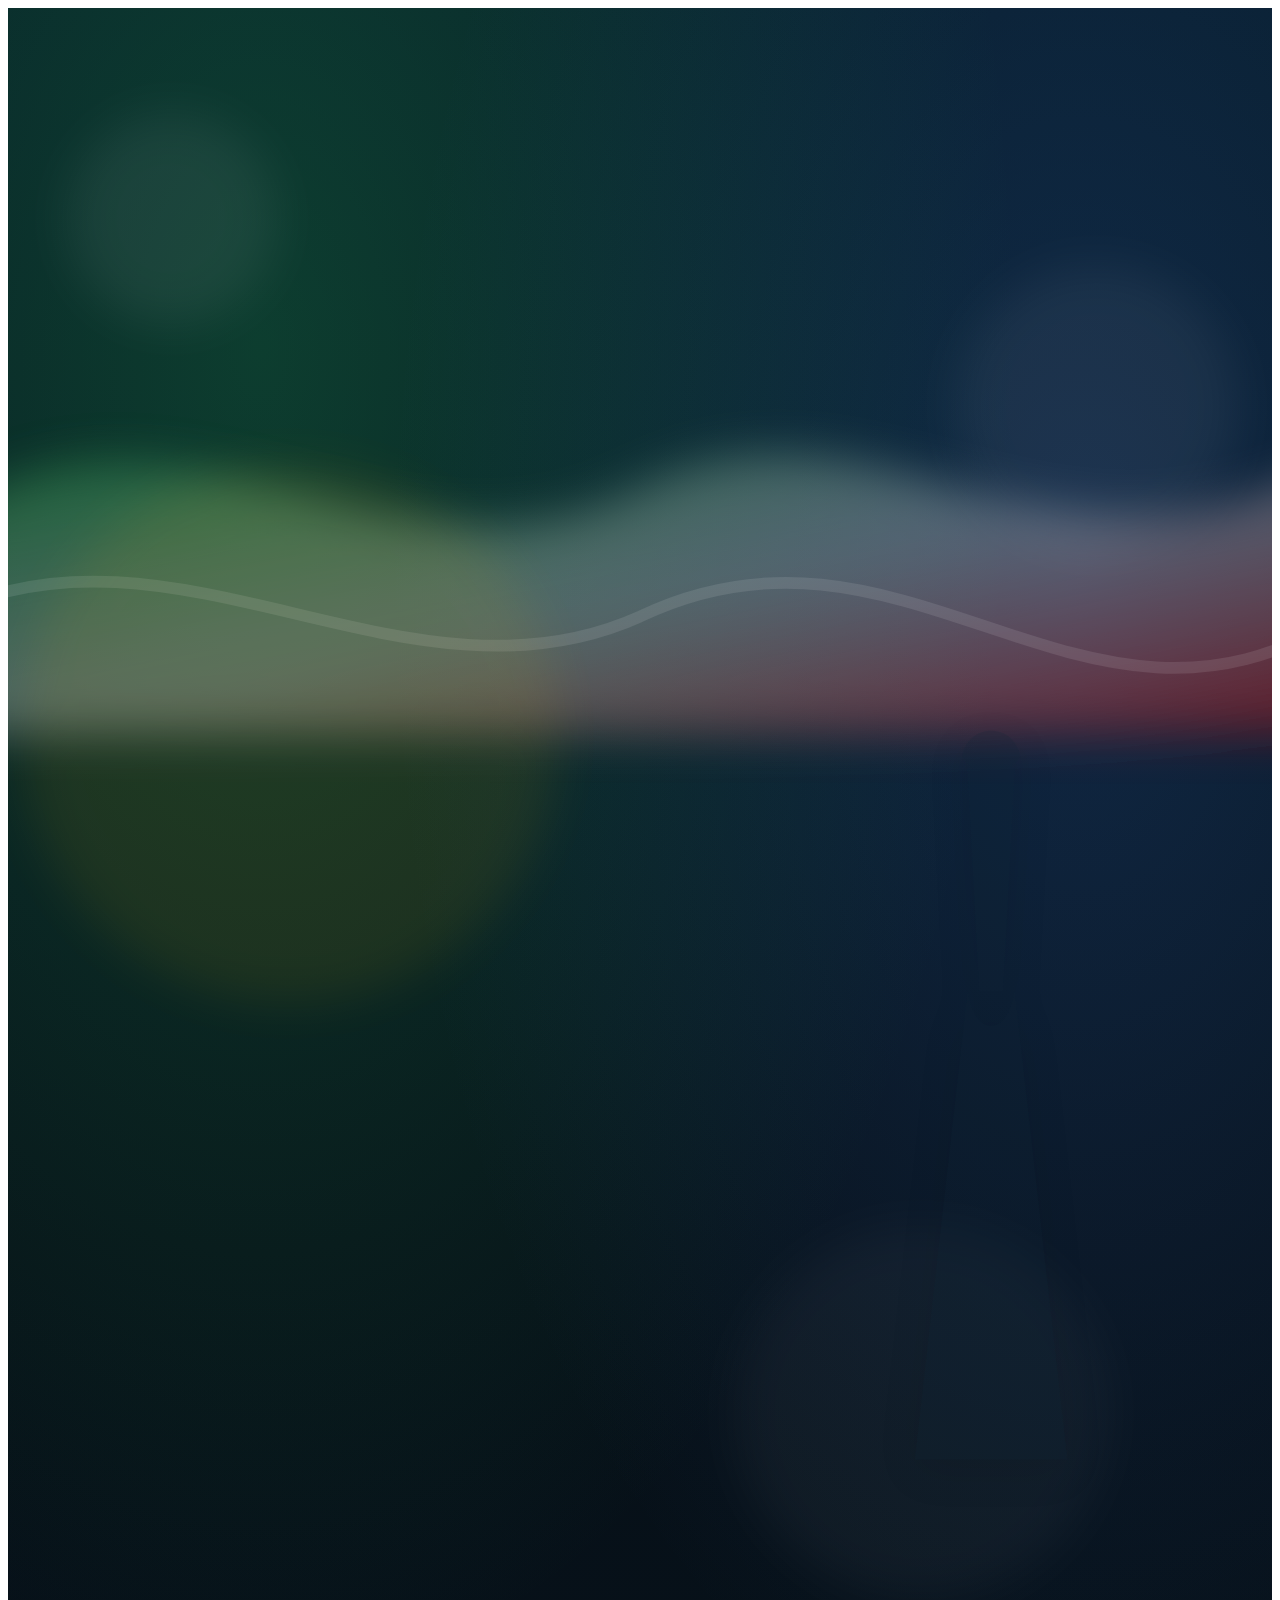
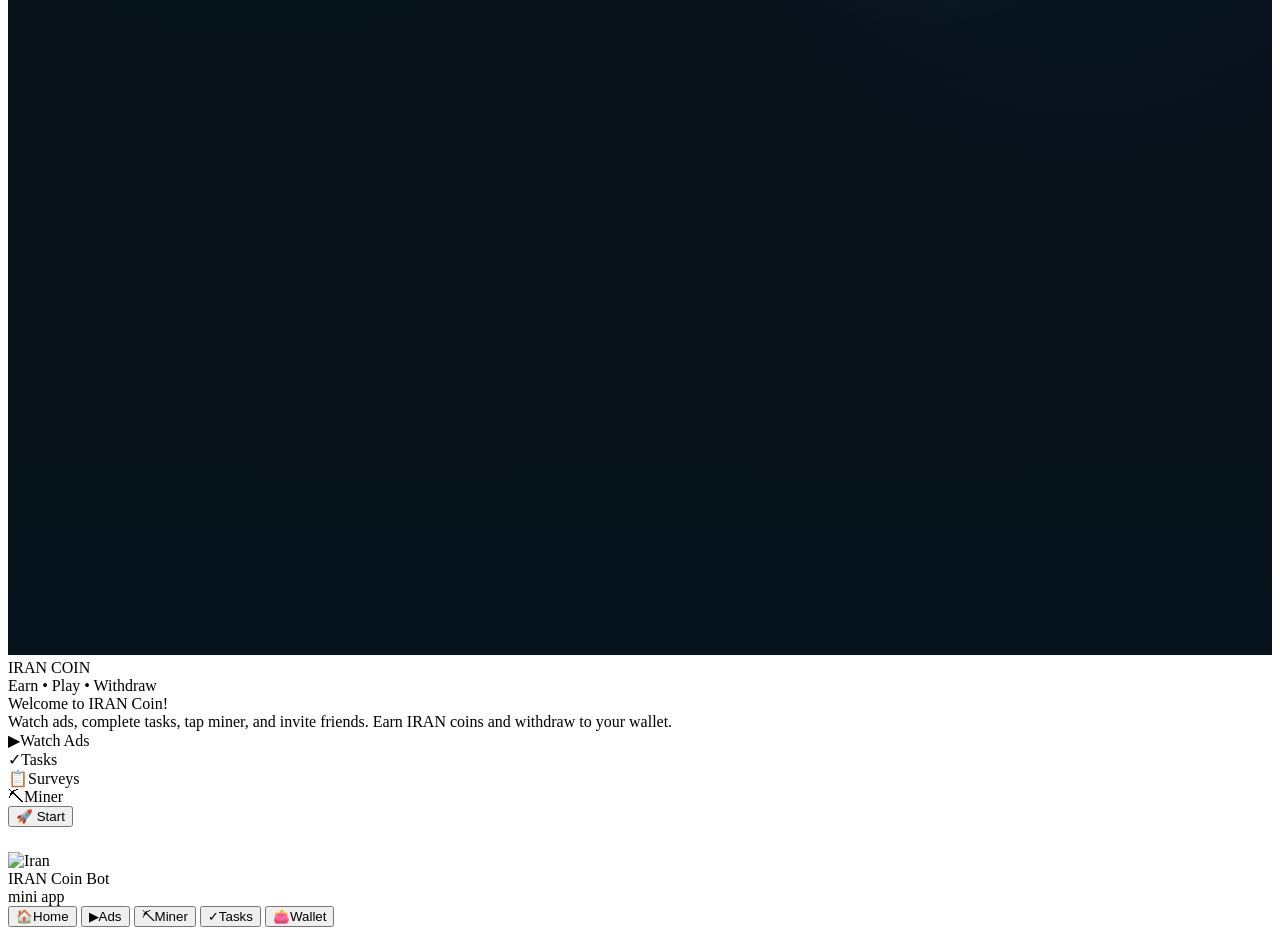
==== miniapp/index.html @ f80852e1 "Add files via upload" ====
<!DOCTYPE html>
<html lang="en">
<head>
  <meta charset="UTF-8" />
  <meta name="viewport" content="width=device-width,initial-scale=1,maximum-scale=1,user-scalable=no" />
  <title>IRAN Coin Bot</title>
  <script src="https://telegram.org/js/telegram-web-app.js"></script>
  <script src="https://sad.adsgram.ai/js/sad.min.js"></script>
  <link rel="stylesheet" href="style.css?v=300" />
</head>
<body>
  <!-- صفحه اسپلش اولیه (مطابق عکس اول) -->
  <section id="splash" class="splash">
    <div>
      <div class="hero-coin">
        <img src="assets/iran-coin.svg" class="coin-img" alt="IRAN Coin" />
      </div>
      <div class="hero-title">IRAN COIN</div>
      <div class="hero-sub">Earn • Play • Withdraw</div>
    </div>

    <div class="hero-card">
      <div class="hero-welcome">Welcome to IRAN Coin!</div>
      <div class="hero-text">
        Watch ads, complete tasks, tap miner, and invite friends. Earn IRAN coins and withdraw to your wallet.
      </div>

      <div class="hero-actions">
        <div class="mini-action" onclick="openApp('ads')">▶<span>Watch Ads</span></div>
        <div class="mini-action" onclick="openApp('tasks')">✓<span>Tasks</span></div>
        <div class="mini-action" onclick="openCPXOfferwall()">📋<span>Surveys</span></div>
        <div class="mini-action" onclick="openApp('miner')">⛏<span>Miner</span></div>
      </div>
    </div>

    <button class="start-btn" onclick="openApp('home')">🚀 Start</button>
  </section>

  <!-- اپلیکیشن اصلی -->
  <section id="app" class="app hidden">
    <header class="topbar">
      <div class="top-left">
        <button id="backBtn" class="back hidden" onclick="goBack()" style="background:none; border:none; color:white; font-size:20px; cursor:pointer;">←</button>
        <div class="brand">
          <div class="brand-flag">
            <img src="https://flagcdn.com/w80/ir.png" alt="Iran" />
          </div>
          <div>
            <div class="brand-title">IRAN Coin Bot</div>
            <div class="brand-sub">mini app</div>
          </div>
        </div>
      </div>
    </header>

    <main id="page" class="page"></main>

    <!-- منوی پایین (کاملاً مشابه عکس) -->
    <nav class="nav">
      <button class="nav-btn active" data-page="home" onclick="navTo('home')"><span class="i">🏠</span><span>Home</span></button>
      <button class="nav-btn" data-page="ads" onclick="navTo('ads')"><span class="i">▶</span><span>Ads</span></button>
      <button class="nav-btn" data-page="miner" onclick="navTo('miner')"><span class="i">⛏</span><span>Miner</span></button>
      <button class="nav-btn" data-page="tasks" onclick="navTo('tasks')"><span class="i">✓</span><span>Tasks</span></button>
      <button class="nav-btn" data-page="wallet" onclick="navTo('wallet')"><span class="i">👛</span><span>Wallet</span></button>
    </nav>
  </section>

  <script src="app.js?v=300"></script>
</body>
</html>
---- miniapp/style.css ----
'use strict';

const CONFIG = {
  API_URL: 'https://iran-coin-bot-production.up.railway.app/api/v1',
  BOT_USERNAME: 'IranCoinEarnBot',
  IRAN_TO_TON_RATE: 0.000002
};

const TG = window.Telegram?.WebApp;
const state = { user: null, page: 'home', prev: null, energy: 1000, maxEnergy: 1000 };

function money(n){
  const x = Number(n || 0);
  return x.toLocaleString('en-US', { minimumFractionDigits: 2, maximumFractionDigits: 2 });
}

function toast(msg, type='ok'){
  document.querySelectorAll('.toast').forEach(t=>t.remove());
  const t = document.createElement('div');
  t.className = `toast ${type}`;
  t.style.cssText = `position:fixed; top:20px; left:50%; transform:translateX(-50%); background:${type==='ok'?'#10b981':'#ef4444'}; color:white; padding:10px 20px; border-radius:20px; font-weight:bold; z-index:999; font-size:13px;`;
  t.textContent = msg;
  document.body.appendChild(t);
  setTimeout(()=>t.remove(), 2200);
}

function qs(name){ return new URL(location.href).searchParams.get(name); }

async function apiPost(path, body){
  const r = await fetch(CONFIG.API_URL + path, {
    method: 'POST',
    headers: {'Content-Type': 'application/json'},
    body: JSON.stringify(body || {})
  });
  return r.json();
}
async function apiGet(path){
  const r = await fetch(CONFIG.API_URL + path);
  return r.json();
}

async function init(){
  if (TG){
    TG.ready();
    TG.expand();
  }

  const tgUser = TG?.initDataUnsafe?.user;
  const ref = qs('ref') || null;

  if (!tgUser){
    state.user = { telegram_id: 111111, first_name: 'User', username: 'demo', balance: 1250 };
    return;
  }

  const payload = {
    initData: TG?.initData || '',
    user: { id: tgUser.id, username: tgUser.username || '', first_name: tgUser.first_name || 'User' },
    ref
  };

  try {
    const res = await apiPost('/user/init', payload);
    state.user = res?.user || { telegram_id: tgUser.id, balance: 0 };
  } catch (e) {
    state.user = { telegram_id: tgUser.id, balance: 0 };
  }
}

function openApp(page){
  document.getElementById('splash')?.classList.add('hidden');
  document.getElementById('app')?.classList.remove('hidden');
  navTo(page || 'home');
}

function setBackVisible(v){
  const b = document.getElementById('backBtn');
  if (b) b.classList.toggle('hidden', !v);
}

function navTo(page){
  state.prev = state.page;
  state.page = page;

  document.querySelectorAll('.nav-btn').forEach(btn=>{
    btn.classList.toggle('active', btn.dataset.page === page);
  });

  setBackVisible(page !== 'home');

  const root = document.getElementById('page');
  if (!root) return;
  root.innerHTML = '';

  if (page === 'home') renderHome(root);
  else if (page === 'ads') renderAds(root);
  else if (page === 'miner') renderMiner(root);
  else if (page === 'tasks') renderTasks(root);
  else if (page === 'wallet') renderWallet(root);
  else if (page === 'withdraw') renderWithdraw(root);
  else renderHome(root);
}

function goBack(){ navTo(state.prev || 'home'); }

/* Home Page (دقیقاً مطابق عکس دوم) */
function renderHome(root){
  const u = state.user || {};
  const ton = (Number(u.balance||0) * CONFIG.IRAN_TO_TON_RATE).toFixed(4);

  root.innerHTML = `
    <div class="card">
      <div class="row">
        <div style="display:flex; align-items:center; gap:10px;">
          <img src="https://flagcdn.com/w80/ir.png" style="width:32px; height:32px; border-radius:50%;" />
          <div>
            <div class="title">IRAN Coin</div>
            <div class="sub">Together for a better future 🇮🇷</div>
          </div>
        </div>
      </div>

      <div class="balance">
        <div class="coin-sm"><img src="assets/iran-coin.svg" alt="coin" /></div>
        <div class="btxt">
          <div class="blabel">Your Balance</div>
          <div class="bamount">${money(u.balance)} <span>IRAN</span></div>
          <div class="bton">≈ ${ton} TON</div>
        </div>
      </div>

      <div class="grid">
        <div class="tile" onclick="navTo('ads')">
          <div class="tico">▶</div><div class="tname">Watch Ads</div><div class="tsub">+5-20 IRAN</div>
        </div>
        <div class="tile" onclick="navTo('tasks')">
          <div class="tico">✓</div><div class="tname">Tasks</div><div class="tsub">+10-100 IRAN</div>
        </div>
        <div class="tile" onclick="shareReferral()">
          <div class="tico">👥</div><div class="tname">Invite Friends</div><div class="tsub">+50 IRAN</div>
        </div>
        <div class="tile" onclick="claimStreak()">
          <div class="tico">🎁</div><div class="tname">Daily Bonus</div><div class="tsub">+10 IRAN</div>
        </div>
      </div>
    </div>

    <!-- بخش چرخونه شانس -->
    <div class="card" style="text-align:center;">
      <div class="title">🎡 گردونه شانس روزانه</div>
      <div class="sub" style="margin-bottom:10px;">هر ۲۴ ساعت یک‌بار شانس خودت رو امتحان کن!</div>

      <div style="position: relative; width: 200px; height: 220px; margin: 10px auto;">
        <div style="position: absolute; top: -10px; left: 50%; transform: translateX(-50%); width: 0; height: 0; border-left: 10px solid transparent; border-right: 10px solid transparent; border-top: 20px solid #ef4444; z-index: 10;"></div>
        <canvas id="wheelCanvas" width="200" height="200" style="border-radius: 50%; transition: transform 4s cubic-bezier(0.15, 0.85, 0.35, 1.2);"></canvas>
      </div>

      <button id="spinBtn" class="btn" onclick="spinWheel()" style="width:85%;">بچرخون! 🎰</button>
      <div id="spinTimer" style="display:none; color:#f59e0b; margin-top:10px; font-weight:800; font-size:13px;"></div>
    </div>
  `;

  setTimeout(() => {
    drawWheel();
    loadUserData();
  }, 50);
}

/* ماینر تب‌تب (Tap-Tap Miner) */
function renderMiner(root){
  const u = state.user || {};

  root.innerHTML = `
    <div class="card" style="text-align:center;">
      <div class="title">⛏ Tap-Tap Miner</div>
      <div class="sub">رو سکه کلیک کن و سکه بگیر!</div>

      <div class="balance" style="justify-content:center; margin:15px 0;">
        <div class="bamount" id="minerBal">${money(u.balance)} <span>IRAN</span></div>
      </div>

      <div class="tap-area">
        <img id="tapCoin" src="assets/iran-coin.svg" class="tap-coin" onclick="handleTap(event)" />
      </div>

      <div style="margin-top:15px;">
        <div class="row">
          <span style="font-size:12px; color:#94a3b8;">⚡ انرژی</span>
          <span style="font-size:12px; font-weight:bold;" id="energyText">${state.energy} / ${state.maxEnergy}</span>
        </div>
        <div class="energy-bar">
          <div class="energy-fill" id="energyFill" style="width:${(state.energy/state.maxEnergy)*100}%;"></div>
        </div>
      </div>
    </div>
  `;
}

function handleTap(e){
  if (state.energy <= 0) {
    toast("انرژی شما تمام شده است! کمی صبر کنید.", "err");
    return;
  }

  state.energy -= 1;
  state.user.balance += 1;

  // آپدیت UI
  const balEl = document.getElementById('minerBal');
  if (balEl) balEl.innerHTML = `${money(state.user.balance)} <span>IRAN</span>`;
  
  const textEl = document.getElementById('energyText');
  if (textEl) textEl.innerText = `${state.energy} / ${state.maxEnergy}`;

  const fillEl = document.getElementById('energyFill');
  if (fillEl) fillEl.style.width = `${(state.energy/state.maxEnergy)*100}%`;

  // انیمیشن عدد شناور +1
  const float = document.createElement('div');
  float.className = 'floating-num';
  float.innerText = '+1';
  float.style.left = `${e.clientX - 15}px`;
  float.style.top = `${e.clientY - 30}px`;
  document.body.appendChild(float);
  setTimeout(()=>float.remove(), 800);

  if (TG) TG.HapticFeedback?.impactOccurred('light');
}

// بازیابی خودکار انرژی در هر ثانیه
setInterval(() => {
  if (state.energy < state.maxEnergy) {
    state.energy = Math.min(state.maxEnergy, state.energy + 2);
    const textEl = document.getElementById('energyText');
    if (textEl) textEl.innerText = `${state.energy} / ${state.maxEnergy}`;
    const fillEl = document.getElementById('energyFill');
    if (fillEl) fillEl.style.width = `${(state.energy/state.maxEnergy)*100}%`;
  }
}, 1000);

/* چرخونه شانس */
const rewards = ["10", "20", "50", "100", "200", "500"];
const colors = ["#f59e0b", "#3b82f6", "#10b981", "#8b5cf6", "#ec4899", "#ef4444"];
let currentRotation = 0;

function drawWheel() {
    const canvas = document.getElementById("wheelCanvas");
    if (!canvas) return;
    const ctx = canvas.getContext("2d");
    const slices = rewards.length;
    const sliceAngle = (2 * Math.PI) / slices;

    ctx.clearRect(0, 0, 200, 200);

    rewards.forEach((reward, i) => {
        const angle = i * sliceAngle;
        ctx.beginPath();
        ctx.fillStyle = colors[i];
        ctx.moveTo(100, 100);
        ctx.arc(100, 100, 95, angle, angle + sliceAngle);
        ctx.fill();
        ctx.lineWidth = 2;
        ctx.strokeStyle = "#0f2230";
        ctx.stroke();

        ctx.save();
        ctx.fillStyle = "#ffffff";
        ctx.font = "bold 12px Inter, sans-serif";
        ctx.translate(100 + Math.cos(angle + sliceAngle / 2) * 65, 100 + Math.sin(angle + sliceAngle / 2) * 65);
        ctx.rotate(angle + sliceAngle / 2 + Math.PI / 2);
        ctx.fillText(reward, -ctx.measureText(reward).width / 2, 0);
        ctx.restore();
    });
}

async function spinWheel() {
    const btn = document.getElementById("spinBtn");
    if (btn) { btn.disabled = true; btn.style.opacity = "0.6"; }

    const userId = state.user?.telegram_id || "111111";

    try {
        const res = await apiPost(`/spin/${userId}`, {});
        if (!res.success && res.detail) {
            toast(res.detail, "err");
            if (btn) { btn.disabled = false; btn.style.opacity = "1"; }
            return;
        }

        const sliceAngle = 360 / rewards.length;
        const targetIndex = res.reward_index;
        const stopAngle = 360 - (targetIndex * sliceAngle) - (sliceAngle / 2) - 90;
        
        currentRotation += (360 * 5) + (stopAngle - (currentRotation % 360));
        
        const canvas = document.getElementById("wheelCanvas");
        if (canvas) canvas.style.transform = `rotate(${currentRotation}deg)`;

        setTimeout(() => {
            toast(`🎉 +${res.reward_amount} سکه برنده شدید!`, "ok");
            if (state.user) state.user.balance = res.new_balance;
            navTo('home');
        }, 4200);

    } catch (err) {
        toast("خطا در چرخاندن گردونه", "err");
        if (btn) { btn.disabled = false; btn.style.opacity = "1"; }
    }
}

/* سایر بخش‌ها (Ads, Tasks, Wallet, Withdraw) */
const ADS_UI = [
  {id:1, title:'Crypto News', sec:30, reward:'+15 IRAN'},
  {id:2, title:'Iranian Culture', sec:45, reward:'+20 IRAN'},
  {id:3, title:'Web3 Projects', sec:60, reward:'+25 IRAN'}
];

function renderAds(root){
  root.innerHTML = `
    <div class="card">
      <div class="title">Watch Ads</div>
      <div class="sub" style="margin-bottom:12px;">Watch ads and earn IRAN coins</div>
      ${ADS_UI.map(a=>`
        <div class="row" style="margin-bottom:10px; background:rgba(255,255,255,0.03); padding:10px; border-radius:12px;">
          <div>
            <div style="font-size:13px; font-weight:bold;">${a.title}</div>
            <div style="font-size:11px; color:#10b981;">${a.reward} • ⏱ ${a.sec}s</div>
          </div>
          <button class="btn" onclick="watchAd(${a.id})">Watch</button>
        </div>
      `).join('')}
    </div>
  `;
}

async function watchAd(adId){
  const res = await apiPost('/ads/watch', { telegram_id: state.user.telegram_id, ad_id: adId });
  if (res?.success){
    state.user.balance = res.new_balance;
    toast(`+${res.reward} IRAN دریافت شد!`, 'ok');
  }
}

function renderTasks(root){
  root.innerHTML = `
    <div class="card">
      <div class="title">Tasks</div>
      <div class="sub" style="margin-bottom:12px;">Complete tasks and earn IRAN</div>
      <div id="taskBox">Loading...</div>
    </div>
  `;
  loadTasks();
}

async function loadTasks(){
  const box = document.getElementById('taskBox');
  if (!box) return;
  try {
    const data = await apiGet(`/tasks/${state.user?.telegram_id || "111111"}`);
    const tasks = data?.tasks || [];
    box.innerHTML = tasks.map(t => `
      <div class="row" style="margin-bottom:10px; background:rgba(255,255,255,0.03); padding:10px; border-radius:12px;">
        <div>
          <div style="font-size:13px; font-weight:bold;">${t.title}</div>
          <div style="font-size:11px; color:#f59e0b;">+${t.reward} IRAN</div>
        </div>
        <button class="btn" id="btn-task-${t.id}" ${t.completed?'disabled style="background:#334155"':''} onclick="doTask(${t.id}, '${t.task_url}')">
          ${t.completed?'Done':'Join'}
        </button>
      </div>
    `).join('');
  } catch(e) { box.innerText = "Error loading tasks."; }
}

async function doTask(taskId, url){
  const btn = document.getElementById(`btn-task-${taskId}`);
  if (btn && btn.innerText.trim() === "Join") {
    if (url) window.open(url, '_blank');
    btn.innerText = "Check";
    btn.style.background = "#f59e0b";
    return;
  }
  const res = await apiPost('/tasks/complete', { telegram_id: state.user.telegram_id, task_id: taskId });
  if (res?.success) {
    state.user.balance = res.new_balance;
    toast(`🎉 +${res.reward} IRAN دریافت شد!`, 'ok');
    loadTasks();
  } else {
    toast(res?.message || 'ابتدا عضو کانال/گروه شوید!', 'err');
  }
}

function renderWallet(root){
  const u = state.user || {};
  root.innerHTML = `
    <div class="card">
      <div class="title">Wallet</div>
      <div class="balance">
        <div class="bamount">${money(u.balance)} <span>IRAN</span></div>
      </div>
      <button class="btn" style="width:100%; font-size:16px; padding:14px;" onclick="navTo('withdraw')">🚀 Withdraw</button>
    </div>
  `;
}

function renderWithdraw(root){
  root.innerHTML = `
    <div class="card">
      <div class="title">Withdraw to TON Wallet</div>
      <input id="tonAddr" style="width:100%; padding:12px; margin:10px 0; border-radius:10px; border:1px solid #334155; background:#071018; color:white;" placeholder="Enter TON address (UQ...)" />
      <input id="wdAmount" type="number" style="width:100%; padding:12px; margin-bottom:10px; border-radius:10px; border:1px solid #334155; background:#071018; color:white;" placeholder="Min 10000 IRAN" />
      <button class="btn" style="width:100%;" onclick="requestWithdraw()">Request Withdrawal</button>
    </div>
  `;
}

async function requestWithdraw(){
  const addr = document.getElementById('tonAddr')?.value?.trim();
  const amount = Number(document.getElementById('wdAmount')?.value || 0);

  if (!addr) return toast('آدرس ولت را وارد کنید', 'err');
  if (amount < 10000) return toast('حداقل برداشت ۱۰,۰۰۰ سکه است', 'err');

  const res = await apiPost('/withdraw/request', { telegram_id: state.user.telegram_id, amount, ton_address: addr });
  if (res?.success){
    state.user.balance = res.new_balance;
    toast('درخواست برداشت با موفقیت ثبت شد', 'ok');
    navTo('wallet');
  } else { toast(res?.message || 'خطا در برداشت', 'err'); }
}

async function loadUserData(){
  try {
    const res = await apiGet(`/user/stats/${state.user?.telegram_id || "111111"}`);
    if (res) {
      const refEl = document.getElementById("refCount");
      if (refEl) refEl.innerText = res.referrals_count || 0;
    }
  } catch(e){}
}

async function claimStreak(){
  const res = await apiPost(`/streak/claim/${state.user?.telegram_id || "111111"}`, {});
  if (res?.success) {
    toast(`🎉 +${res.reward} سکه دریافت شد!`, 'ok');
    state.user.balance = res.new_balance;
    navTo('home');
  } else { toast(res?.message || 'پاداش امروز قبلاً دریافت شده', 'err'); }
}

function shareReferral(){
  const link = `https://t.me/${CONFIG.BOT_USERNAME}?start=ref_${state.user?.telegram_id}`;
  const shareUrl = `https://t.me/share/url?url=${encodeURIComponent(link)}&text=${encodeURIComponent("🚀 بیا توی IRAN Coin سکه جمع کن!")}`;
  if (TG?.openTelegramLink) TG.openTelegramLink(shareUrl);
  else window.open(shareUrl, '_blank');
}

window.openApp = openApp;
window.navTo = navTo;
window.goBack = goBack;
window.watchAd = watchAd;
window.doTask = doTask;
window.requestWithdraw = requestWithdraw;
window.spinWheel = spinWheel;
window.shareReferral = shareReferral;
window.claimStreak = claimStreak;
window.handleTap = handleTap;

window.addEventListener('DOMContentLoaded', async ()=>{ await init(); });
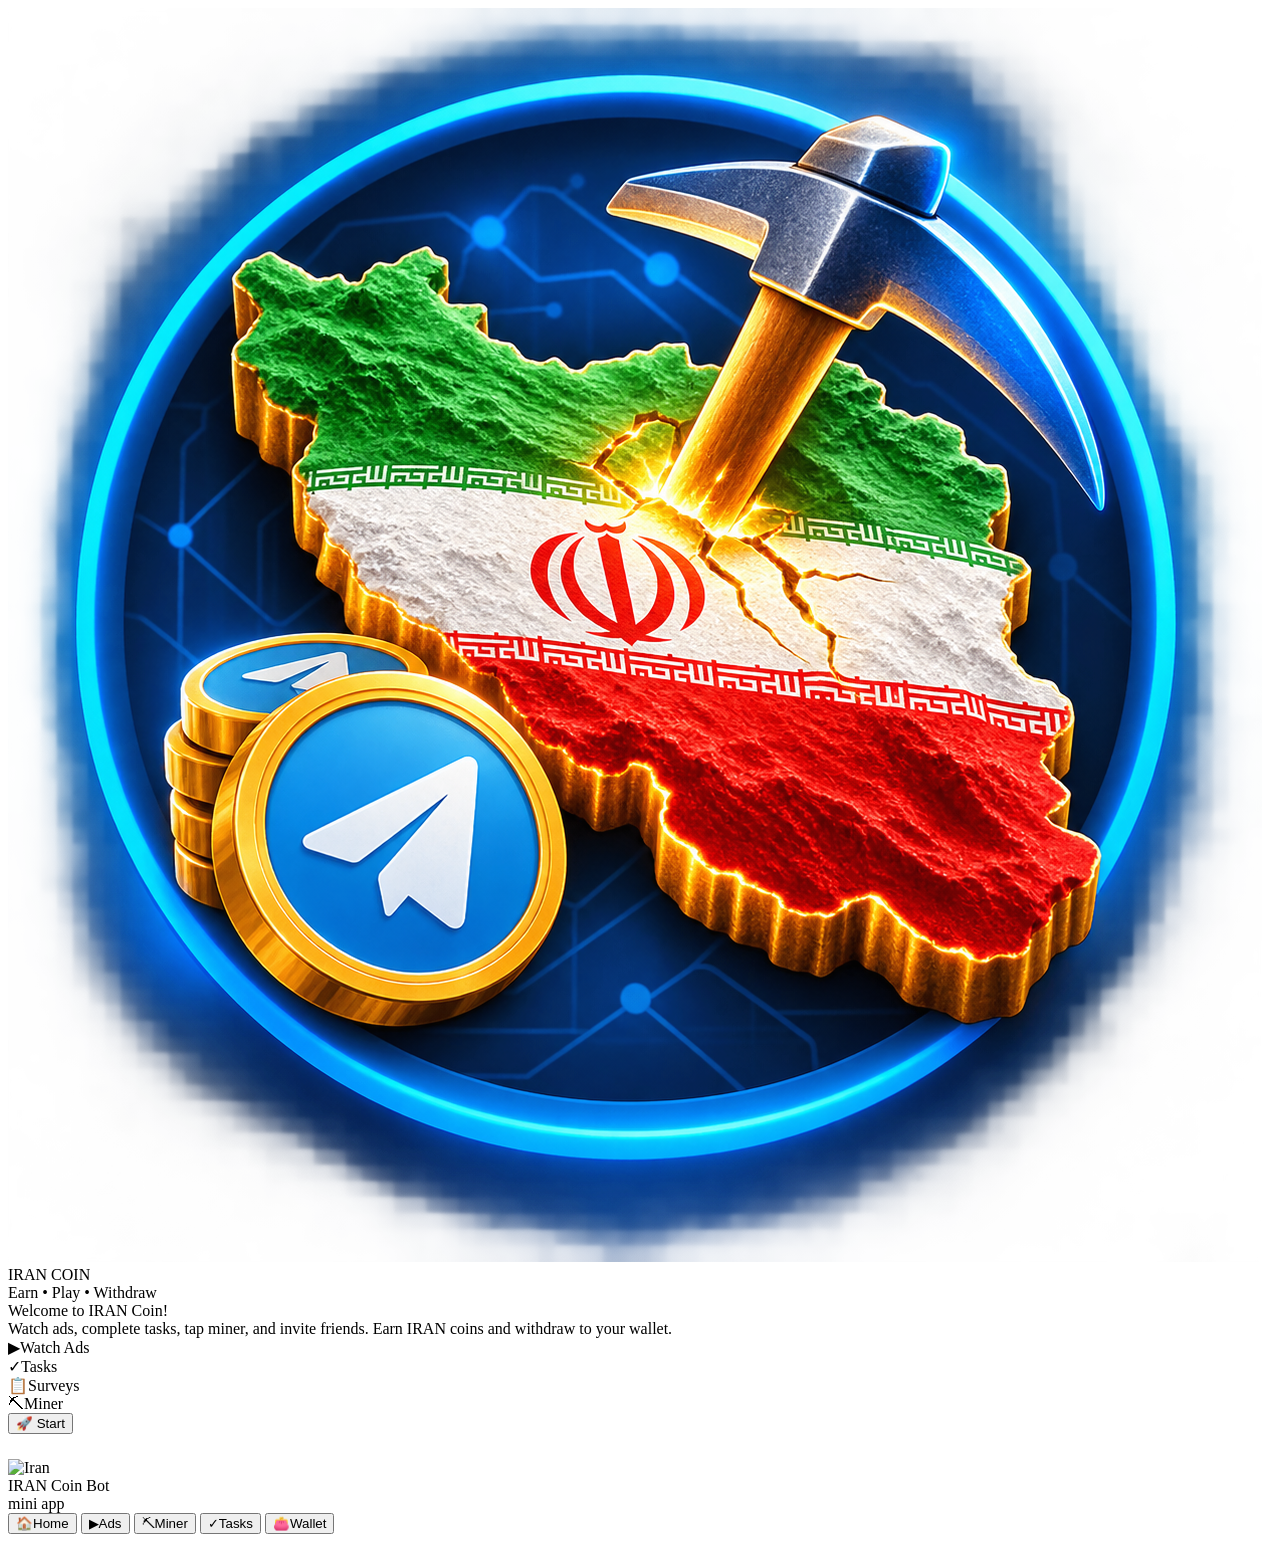
==== commit 9e6df58a: "Change splash image and update app.js version Updated splash screen image and adjusted versioning fo" ====
--- a/miniapp/index.html
+++ b/miniapp/index.html
@@ -6,14 +6,15 @@
   <title>IRAN Coin Bot</title>
   <script src="https://telegram.org/js/telegram-web-app.js"></script>
   <script src="https://sad.adsgram.ai/js/sad.min.js"></script>
-  <link rel="stylesheet" href="style.css?v=300" />
+  <link rel="stylesheet" href="style.css?v=400" />
+  <script src="app.js?v=400"></script>
 </head>
 <body>
   <!-- صفحه اسپلش اولیه (مطابق عکس اول) -->
   <section id="splash" class="splash">
     <div>
       <div class="hero-coin">
-        <img src="assets/iran-coin.svg" class="coin-img" alt="IRAN Coin" />
+        <img src="assets/miner-new.png" class="coin-img" alt="IRAN Coin" />
       </div>
       <div class="hero-title">IRAN COIN</div>
       <div class="hero-sub">Earn • Play • Withdraw</div>
@@ -67,4 +68,4 @@
 
   <script src="app.js?v=300"></script>
 </body>
-</html>+</html>
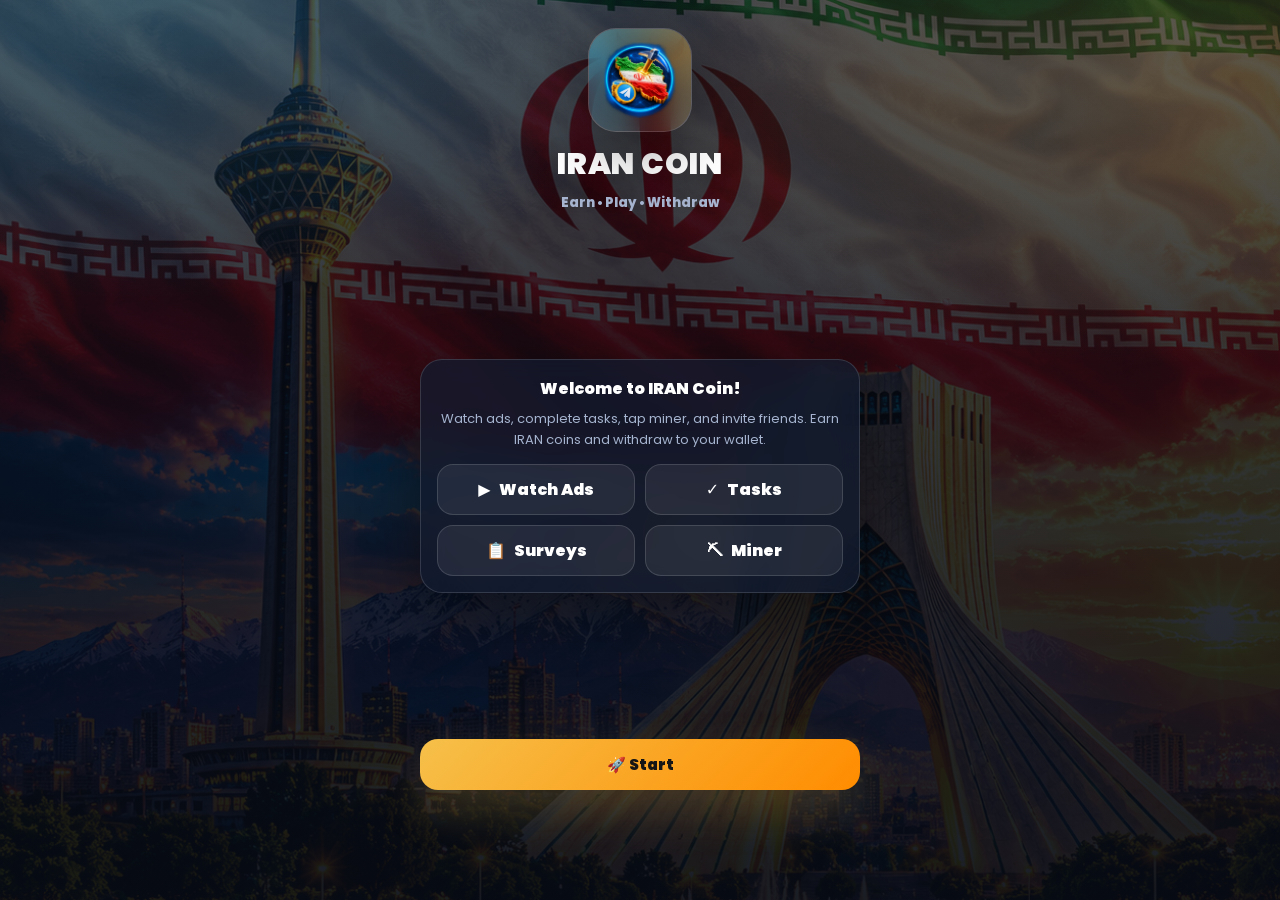
==== commit a79678ba: "Update version numbers in index.html Updated version numbers for styles and scripts in the HTML file" ====
--- a/miniapp/index.html
+++ b/miniapp/index.html
@@ -6,8 +6,8 @@
   <title>IRAN Coin Bot</title>
   <script src="https://telegram.org/js/telegram-web-app.js"></script>
   <script src="https://sad.adsgram.ai/js/sad.min.js"></script>
-  <link rel="stylesheet" href="style.css?v=400" />
-  <script src="app.js?v=400"></script>
+  <link rel="stylesheet" href="style.css?v=999" />
+  <script src="app.js?v=999"></script>
 </head>
 <body>
   <!-- صفحه اسپلش اولیه (مطابق عکس اول) -->
--- a/miniapp/style.css
+++ b/miniapp/style.css
@@ -1,469 +1,323 @@
-'use strict';
-
-const CONFIG = {
-  API_URL: 'https://iran-coin-bot-production.up.railway.app/api/v1',
-  BOT_USERNAME: 'IranCoinEarnBot',
-  IRAN_TO_TON_RATE: 0.000002
-};
-
-const TG = window.Telegram?.WebApp;
-const state = { user: null, page: 'home', prev: null, energy: 1000, maxEnergy: 1000 };
-
-function money(n){
-  const x = Number(n || 0);
-  return x.toLocaleString('en-US', { minimumFractionDigits: 2, maximumFractionDigits: 2 });
-}
-
-function toast(msg, type='ok'){
-  document.querySelectorAll('.toast').forEach(t=>t.remove());
-  const t = document.createElement('div');
-  t.className = `toast ${type}`;
-  t.style.cssText = `position:fixed; top:20px; left:50%; transform:translateX(-50%); background:${type==='ok'?'#10b981':'#ef4444'}; color:white; padding:10px 20px; border-radius:20px; font-weight:bold; z-index:999; font-size:13px;`;
-  t.textContent = msg;
-  document.body.appendChild(t);
-  setTimeout(()=>t.remove(), 2200);
-}
-
-function qs(name){ return new URL(location.href).searchParams.get(name); }
-
-async function apiPost(path, body){
-  const r = await fetch(CONFIG.API_URL + path, {
-    method: 'POST',
-    headers: {'Content-Type': 'application/json'},
-    body: JSON.stringify(body || {})
-  });
-  return r.json();
-}
-async function apiGet(path){
-  const r = await fetch(CONFIG.API_URL + path);
-  return r.json();
-}
-
-async function init(){
-  if (TG){
-    TG.ready();
-    TG.expand();
-  }
-
-  const tgUser = TG?.initDataUnsafe?.user;
-  const ref = qs('ref') || null;
-
-  if (!tgUser){
-    state.user = { telegram_id: 111111, first_name: 'User', username: 'demo', balance: 1250 };
-    return;
-  }
-
-  const payload = {
-    initData: TG?.initData || '',
-    user: { id: tgUser.id, username: tgUser.username || '', first_name: tgUser.first_name || 'User' },
-    ref
-  };
-
-  try {
-    const res = await apiPost('/user/init', payload);
-    state.user = res?.user || { telegram_id: tgUser.id, balance: 0 };
-  } catch (e) {
-    state.user = { telegram_id: tgUser.id, balance: 0 };
-  }
-}
-
-function openApp(page){
-  document.getElementById('splash')?.classList.add('hidden');
-  document.getElementById('app')?.classList.remove('hidden');
-  navTo(page || 'home');
-}
-
-function setBackVisible(v){
-  const b = document.getElementById('backBtn');
-  if (b) b.classList.toggle('hidden', !v);
-}
-
-function navTo(page){
-  state.prev = state.page;
-  state.page = page;
-
-  document.querySelectorAll('.nav-btn').forEach(btn=>{
-    btn.classList.toggle('active', btn.dataset.page === page);
-  });
-
-  setBackVisible(page !== 'home');
-
-  const root = document.getElementById('page');
-  if (!root) return;
-  root.innerHTML = '';
-
-  if (page === 'home') renderHome(root);
-  else if (page === 'ads') renderAds(root);
-  else if (page === 'miner') renderMiner(root);
-  else if (page === 'tasks') renderTasks(root);
-  else if (page === 'wallet') renderWallet(root);
-  else if (page === 'withdraw') renderWithdraw(root);
-  else renderHome(root);
-}
-
-function goBack(){ navTo(state.prev || 'home'); }
-
-/* Home Page (دقیقاً مطابق عکس دوم) */
-function renderHome(root){
-  const u = state.user || {};
-  const ton = (Number(u.balance||0) * CONFIG.IRAN_TO_TON_RATE).toFixed(4);
-
-  root.innerHTML = `
-    <div class="card">
-      <div class="row">
-        <div style="display:flex; align-items:center; gap:10px;">
-          <img src="https://flagcdn.com/w80/ir.png" style="width:32px; height:32px; border-radius:50%;" />
-          <div>
-            <div class="title">IRAN Coin</div>
-            <div class="sub">Together for a better future 🇮🇷</div>
-          </div>
-        </div>
-      </div>
-
-      <div class="balance">
-        <div class="coin-sm"><img src="assets/iran-coin.svg" alt="coin" /></div>
-        <div class="btxt">
-          <div class="blabel">Your Balance</div>
-          <div class="bamount">${money(u.balance)} <span>IRAN</span></div>
-          <div class="bton">≈ ${ton} TON</div>
-        </div>
-      </div>
-
-      <div class="grid">
-        <div class="tile" onclick="navTo('ads')">
-          <div class="tico">▶</div><div class="tname">Watch Ads</div><div class="tsub">+5-20 IRAN</div>
-        </div>
-        <div class="tile" onclick="navTo('tasks')">
-          <div class="tico">✓</div><div class="tname">Tasks</div><div class="tsub">+10-100 IRAN</div>
-        </div>
-        <div class="tile" onclick="shareReferral()">
-          <div class="tico">👥</div><div class="tname">Invite Friends</div><div class="tsub">+50 IRAN</div>
-        </div>
-        <div class="tile" onclick="claimStreak()">
-          <div class="tico">🎁</div><div class="tname">Daily Bonus</div><div class="tsub">+10 IRAN</div>
-        </div>
-      </div>
-    </div>
-
-    <!-- بخش چرخونه شانس -->
-    <div class="card" style="text-align:center;">
-      <div class="title">🎡 گردونه شانس روزانه</div>
-      <div class="sub" style="margin-bottom:10px;">هر ۲۴ ساعت یک‌بار شانس خودت رو امتحان کن!</div>
-
-      <div style="position: relative; width: 200px; height: 220px; margin: 10px auto;">
-        <div style="position: absolute; top: -10px; left: 50%; transform: translateX(-50%); width: 0; height: 0; border-left: 10px solid transparent; border-right: 10px solid transparent; border-top: 20px solid #ef4444; z-index: 10;"></div>
-        <canvas id="wheelCanvas" width="200" height="200" style="border-radius: 50%; transition: transform 4s cubic-bezier(0.15, 0.85, 0.35, 1.2);"></canvas>
-      </div>
-
-      <button id="spinBtn" class="btn" onclick="spinWheel()" style="width:85%;">بچرخون! 🎰</button>
-      <div id="spinTimer" style="display:none; color:#f59e0b; margin-top:10px; font-weight:800; font-size:13px;"></div>
-    </div>
-  `;
-
-  setTimeout(() => {
-    drawWheel();
-    loadUserData();
-  }, 50);
-}
-
-/* ماینر تب‌تب (Tap-Tap Miner) */
-function renderMiner(root){
-  const u = state.user || {};
-
-  root.innerHTML = `
-    <div class="card" style="text-align:center;">
-      <div class="title">⛏ Tap-Tap Miner</div>
-      <div class="sub">رو سکه کلیک کن و سکه بگیر!</div>
-
-      <div class="balance" style="justify-content:center; margin:15px 0;">
-        <div class="bamount" id="minerBal">${money(u.balance)} <span>IRAN</span></div>
-      </div>
-
-      <div class="tap-area">
-        <img id="tapCoin" src="assets/iran-coin.svg" class="tap-coin" onclick="handleTap(event)" />
-      </div>
-
-      <div style="margin-top:15px;">
-        <div class="row">
-          <span style="font-size:12px; color:#94a3b8;">⚡ انرژی</span>
-          <span style="font-size:12px; font-weight:bold;" id="energyText">${state.energy} / ${state.maxEnergy}</span>
-        </div>
-        <div class="energy-bar">
-          <div class="energy-fill" id="energyFill" style="width:${(state.energy/state.maxEnergy)*100}%;"></div>
-        </div>
-      </div>
-    </div>
-  `;
-}
-
-function handleTap(e){
-  if (state.energy <= 0) {
-    toast("انرژی شما تمام شده است! کمی صبر کنید.", "err");
-    return;
-  }
-
-  state.energy -= 1;
-  state.user.balance += 1;
-
-  // آپدیت UI
-  const balEl = document.getElementById('minerBal');
-  if (balEl) balEl.innerHTML = `${money(state.user.balance)} <span>IRAN</span>`;
-  
-  const textEl = document.getElementById('energyText');
-  if (textEl) textEl.innerText = `${state.energy} / ${state.maxEnergy}`;
-
-  const fillEl = document.getElementById('energyFill');
-  if (fillEl) fillEl.style.width = `${(state.energy/state.maxEnergy)*100}%`;
-
-  // انیمیشن عدد شناور +1
-  const float = document.createElement('div');
-  float.className = 'floating-num';
-  float.innerText = '+1';
-  float.style.left = `${e.clientX - 15}px`;
-  float.style.top = `${e.clientY - 30}px`;
-  document.body.appendChild(float);
-  setTimeout(()=>float.remove(), 800);
-
-  if (TG) TG.HapticFeedback?.impactOccurred('light');
-}
-
-// بازیابی خودکار انرژی در هر ثانیه
-setInterval(() => {
-  if (state.energy < state.maxEnergy) {
-    state.energy = Math.min(state.maxEnergy, state.energy + 2);
-    const textEl = document.getElementById('energyText');
-    if (textEl) textEl.innerText = `${state.energy} / ${state.maxEnergy}`;
-    const fillEl = document.getElementById('energyFill');
-    if (fillEl) fillEl.style.width = `${(state.energy/state.maxEnergy)*100}%`;
-  }
-}, 1000);
-
-/* چرخونه شانس */
-const rewards = ["10", "20", "50", "100", "200", "500"];
-const colors = ["#f59e0b", "#3b82f6", "#10b981", "#8b5cf6", "#ec4899", "#ef4444"];
-let currentRotation = 0;
-
-function drawWheel() {
-    const canvas = document.getElementById("wheelCanvas");
-    if (!canvas) return;
-    const ctx = canvas.getContext("2d");
-    const slices = rewards.length;
-    const sliceAngle = (2 * Math.PI) / slices;
-
-    ctx.clearRect(0, 0, 200, 200);
-
-    rewards.forEach((reward, i) => {
-        const angle = i * sliceAngle;
-        ctx.beginPath();
-        ctx.fillStyle = colors[i];
-        ctx.moveTo(100, 100);
-        ctx.arc(100, 100, 95, angle, angle + sliceAngle);
-        ctx.fill();
-        ctx.lineWidth = 2;
-        ctx.strokeStyle = "#0f2230";
-        ctx.stroke();
-
-        ctx.save();
-        ctx.fillStyle = "#ffffff";
-        ctx.font = "bold 12px Inter, sans-serif";
-        ctx.translate(100 + Math.cos(angle + sliceAngle / 2) * 65, 100 + Math.sin(angle + sliceAngle / 2) * 65);
-        ctx.rotate(angle + sliceAngle / 2 + Math.PI / 2);
-        ctx.fillText(reward, -ctx.measureText(reward).width / 2, 0);
-        ctx.restore();
-    });
-}
-
-async function spinWheel() {
-    const btn = document.getElementById("spinBtn");
-    if (btn) { btn.disabled = true; btn.style.opacity = "0.6"; }
-
-    const userId = state.user?.telegram_id || "111111";
-
-    try {
-        const res = await apiPost(`/spin/${userId}`, {});
-        if (!res.success && res.detail) {
-            toast(res.detail, "err");
-            if (btn) { btn.disabled = false; btn.style.opacity = "1"; }
-            return;
-        }
-
-        const sliceAngle = 360 / rewards.length;
-        const targetIndex = res.reward_index;
-        const stopAngle = 360 - (targetIndex * sliceAngle) - (sliceAngle / 2) - 90;
-        
-        currentRotation += (360 * 5) + (stopAngle - (currentRotation % 360));
-        
-        const canvas = document.getElementById("wheelCanvas");
-        if (canvas) canvas.style.transform = `rotate(${currentRotation}deg)`;
-
-        setTimeout(() => {
-            toast(`🎉 +${res.reward_amount} سکه برنده شدید!`, "ok");
-            if (state.user) state.user.balance = res.new_balance;
-            navTo('home');
-        }, 4200);
-
-    } catch (err) {
-        toast("خطا در چرخاندن گردونه", "err");
-        if (btn) { btn.disabled = false; btn.style.opacity = "1"; }
-    }
-}
-
-/* سایر بخش‌ها (Ads, Tasks, Wallet, Withdraw) */
-const ADS_UI = [
-  {id:1, title:'Crypto News', sec:30, reward:'+15 IRAN'},
-  {id:2, title:'Iranian Culture', sec:45, reward:'+20 IRAN'},
-  {id:3, title:'Web3 Projects', sec:60, reward:'+25 IRAN'}
-];
-
-function renderAds(root){
-  root.innerHTML = `
-    <div class="card">
-      <div class="title">Watch Ads</div>
-      <div class="sub" style="margin-bottom:12px;">Watch ads and earn IRAN coins</div>
-      ${ADS_UI.map(a=>`
-        <div class="row" style="margin-bottom:10px; background:rgba(255,255,255,0.03); padding:10px; border-radius:12px;">
-          <div>
-            <div style="font-size:13px; font-weight:bold;">${a.title}</div>
-            <div style="font-size:11px; color:#10b981;">${a.reward} • ⏱ ${a.sec}s</div>
-          </div>
-          <button class="btn" onclick="watchAd(${a.id})">Watch</button>
-        </div>
-      `).join('')}
-    </div>
-  `;
-}
-
-async function watchAd(adId){
-  const res = await apiPost('/ads/watch', { telegram_id: state.user.telegram_id, ad_id: adId });
-  if (res?.success){
-    state.user.balance = res.new_balance;
-    toast(`+${res.reward} IRAN دریافت شد!`, 'ok');
-  }
-}
-
-function renderTasks(root){
-  root.innerHTML = `
-    <div class="card">
-      <div class="title">Tasks</div>
-      <div class="sub" style="margin-bottom:12px;">Complete tasks and earn IRAN</div>
-      <div id="taskBox">Loading...</div>
-    </div>
-  `;
-  loadTasks();
-}
-
-async function loadTasks(){
-  const box = document.getElementById('taskBox');
-  if (!box) return;
-  try {
-    const data = await apiGet(`/tasks/${state.user?.telegram_id || "111111"}`);
-    const tasks = data?.tasks || [];
-    box.innerHTML = tasks.map(t => `
-      <div class="row" style="margin-bottom:10px; background:rgba(255,255,255,0.03); padding:10px; border-radius:12px;">
-        <div>
-          <div style="font-size:13px; font-weight:bold;">${t.title}</div>
-          <div style="font-size:11px; color:#f59e0b;">+${t.reward} IRAN</div>
-        </div>
-        <button class="btn" id="btn-task-${t.id}" ${t.completed?'disabled style="background:#334155"':''} onclick="doTask(${t.id}, '${t.task_url}')">
-          ${t.completed?'Done':'Join'}
-        </button>
-      </div>
-    `).join('');
-  } catch(e) { box.innerText = "Error loading tasks."; }
-}
-
-async function doTask(taskId, url){
-  const btn = document.getElementById(`btn-task-${taskId}`);
-  if (btn && btn.innerText.trim() === "Join") {
-    if (url) window.open(url, '_blank');
-    btn.innerText = "Check";
-    btn.style.background = "#f59e0b";
-    return;
-  }
-  const res = await apiPost('/tasks/complete', { telegram_id: state.user.telegram_id, task_id: taskId });
-  if (res?.success) {
-    state.user.balance = res.new_balance;
-    toast(`🎉 +${res.reward} IRAN دریافت شد!`, 'ok');
-    loadTasks();
-  } else {
-    toast(res?.message || 'ابتدا عضو کانال/گروه شوید!', 'err');
-  }
-}
-
-function renderWallet(root){
-  const u = state.user || {};
-  root.innerHTML = `
-    <div class="card">
-      <div class="title">Wallet</div>
-      <div class="balance">
-        <div class="bamount">${money(u.balance)} <span>IRAN</span></div>
-      </div>
-      <button class="btn" style="width:100%; font-size:16px; padding:14px;" onclick="navTo('withdraw')">🚀 Withdraw</button>
-    </div>
-  `;
-}
-
-function renderWithdraw(root){
-  root.innerHTML = `
-    <div class="card">
-      <div class="title">Withdraw to TON Wallet</div>
-      <input id="tonAddr" style="width:100%; padding:12px; margin:10px 0; border-radius:10px; border:1px solid #334155; background:#071018; color:white;" placeholder="Enter TON address (UQ...)" />
-      <input id="wdAmount" type="number" style="width:100%; padding:12px; margin-bottom:10px; border-radius:10px; border:1px solid #334155; background:#071018; color:white;" placeholder="Min 10000 IRAN" />
-      <button class="btn" style="width:100%;" onclick="requestWithdraw()">Request Withdrawal</button>
-    </div>
-  `;
-}
-
-async function requestWithdraw(){
-  const addr = document.getElementById('tonAddr')?.value?.trim();
-  const amount = Number(document.getElementById('wdAmount')?.value || 0);
-
-  if (!addr) return toast('آدرس ولت را وارد کنید', 'err');
-  if (amount < 10000) return toast('حداقل برداشت ۱۰,۰۰۰ سکه است', 'err');
-
-  const res = await apiPost('/withdraw/request', { telegram_id: state.user.telegram_id, amount, ton_address: addr });
-  if (res?.success){
-    state.user.balance = res.new_balance;
-    toast('درخواست برداشت با موفقیت ثبت شد', 'ok');
-    navTo('wallet');
-  } else { toast(res?.message || 'خطا در برداشت', 'err'); }
-}
-
-async function loadUserData(){
-  try {
-    const res = await apiGet(`/user/stats/${state.user?.telegram_id || "111111"}`);
-    if (res) {
-      const refEl = document.getElementById("refCount");
-      if (refEl) refEl.innerText = res.referrals_count || 0;
-    }
-  } catch(e){}
-}
-
-async function claimStreak(){
-  const res = await apiPost(`/streak/claim/${state.user?.telegram_id || "111111"}`, {});
-  if (res?.success) {
-    toast(`🎉 +${res.reward} سکه دریافت شد!`, 'ok');
-    state.user.balance = res.new_balance;
-    navTo('home');
-  } else { toast(res?.message || 'پاداش امروز قبلاً دریافت شده', 'err'); }
-}
-
-function shareReferral(){
-  const link = `https://t.me/${CONFIG.BOT_USERNAME}?start=ref_${state.user?.telegram_id}`;
-  const shareUrl = `https://t.me/share/url?url=${encodeURIComponent(link)}&text=${encodeURIComponent("🚀 بیا توی IRAN Coin سکه جمع کن!")}`;
-  if (TG?.openTelegramLink) TG.openTelegramLink(shareUrl);
-  else window.open(shareUrl, '_blank');
-}
-
-window.openApp = openApp;
-window.navTo = navTo;
-window.goBack = goBack;
-window.watchAd = watchAd;
-window.doTask = doTask;
-window.requestWithdraw = requestWithdraw;
-window.spinWheel = spinWheel;
-window.shareReferral = shareReferral;
-window.claimStreak = claimStreak;
-window.handleTap = handleTap;
-
-window.addEventListener('DOMContentLoaded', async ()=>{ await init(); });+@import url('https://fonts.googleapis.com/css2?family=Poppins:wght@400;600;700;800;900&display=swap');
+
+:root{
+  --bg0:#070b14;
+  --bg1:#0b1224;
+  --card: rgba(18, 27, 46, .76);
+  --card2: rgba(255,255,255,.06);
+  --border: 1px solid rgba(255,255,255,.14);
+
+  --text:#ffffff;
+  --muted:#a6b4cf;
+
+  --gold:#f6c04a;
+  --blue:#39d2ff;
+  --green:#10b981;
+  --red:#ef4444;
+
+  --btn: linear-gradient(135deg,#f6c04a,#ff8c00);
+  --btn2: linear-gradient(135deg,#00d2ff,#3b82f6);
+
+  --r16:16px;
+  --r18:18px;
+  --r22:22px;
+}
+
+*{
+  box-sizing:border-box;
+  margin:0;
+  padding:0;
+  -webkit-tap-highlight-color: transparent;
+  font-family:Poppins,system-ui,-apple-system,"Segoe UI",Roboto,Arial,sans-serif;
+}
+
+html,body{height:100%}
+
+body{
+  color:var(--text);
+  background:
+    radial-gradient(1200px 600px at 10% 0%, rgba(57,210,255,.18), transparent 50%),
+    radial-gradient(1000px 500px at 90% 10%, rgba(246,192,74,.16), transparent 55%),
+    linear-gradient(to bottom, rgba(7,11,20,.75), rgba(7,11,20,.92)),
+    url("bg-new.jpg") center/cover no-repeat fixed;
+  overflow-x:hidden;
+  padding-bottom: 94px;
+}
+
+.hidden{display:none !important}
+
+/* ===== Toast ===== */
+.toast{
+  box-shadow: 0 16px 40px rgba(0,0,0,.35);
+  border: 1px solid rgba(255,255,255,.14);
+}
+
+/* ===== Splash ===== */
+.splash{
+  min-height:100vh;
+  padding:20px 16px 110px;
+  display:flex;
+  flex-direction:column;
+  align-items:center;
+  justify-content:space-between;
+  gap:14px;
+  text-align:center;
+}
+
+.hero-coin{
+  width:104px;height:104px;border-radius:28px;
+  display:flex;align-items:center;justify-content:center;
+  background:rgba(255,255,255,.06);
+  border:var(--border);
+  backdrop-filter: blur(10px);
+  box-shadow: 0 18px 55px rgba(0,0,0,.38);
+  margin: 8px auto 10px;
+  position:relative;
+  overflow:hidden;
+}
+.hero-coin::before{
+  content:"";
+  position:absolute; inset:-40%;
+  background: conic-gradient(from 180deg, rgba(57,210,255,.0), rgba(57,210,255,.35), rgba(246,192,74,.35), rgba(57,210,255,.0));
+  animation: spinGlow 6s linear infinite;
+}
+@keyframes spinGlow{to{transform:rotate(360deg)}}
+.coin-img{width:76px;height:76px; position:relative; z-index:2; filter: drop-shadow(0 10px 22px rgba(0,0,0,.35));}
+
+.hero-title{
+  font-weight:950;
+  font-size:30px;
+  letter-spacing:.7px;
+  text-shadow: 0 10px 30px rgba(0,0,0,.35);
+}
+.hero-sub{
+  margin-top:6px;
+  color:var(--muted);
+  font-weight:800;
+  font-size:13px;
+}
+
+.hero-card{
+  width:100%;
+  max-width:440px;
+  background: var(--card);
+  border: var(--border);
+  border-radius: var(--r22);
+  padding:16px;
+  box-shadow: 0 18px 60px rgba(0,0,0,.42);
+  backdrop-filter: blur(14px);
+}
+
+.hero-welcome{font-weight:950;font-size:16px;margin-bottom:8px}
+.hero-text{color:var(--muted);font-size:13px;line-height:1.6}
+
+.hero-actions{
+  margin-top:14px;
+  display:grid;
+  grid-template-columns:repeat(2,1fr);
+  gap:10px;
+}
+
+.mini-action{
+  cursor:pointer;
+  user-select:none;
+  background: rgba(255,255,255,.07);
+  border: var(--border);
+  border-radius: 16px;
+  padding:12px 10px;
+  font-weight:900;
+  display:flex;
+  align-items:center;
+  justify-content:center;
+  gap:8px;
+  transition: transform .08s ease, background .15s ease;
+}
+.mini-action:hover{background: rgba(255,255,255,.10)}
+.mini-action:active{transform:scale(.985)}
+
+.start-btn{
+  width:100%;
+  max-width:440px;
+  border:0;
+  border-radius: 18px;
+  padding:14px 14px;
+  font-weight:950;
+  font-size:15px;
+  color:#151515;
+  background: var(--btn);
+  box-shadow: 0 20px 45px rgba(246,192,74,.22);
+  cursor:pointer;
+  transition: transform .08s ease;
+}
+.start-btn:active{transform:scale(.99)}
+
+/* ===== App ===== */
+.app{min-height:100vh}
+
+/* topbar */
+.topbar{
+  position:sticky; top:0; z-index:50;
+  padding:12px 16px;
+  background: rgba(7,11,20,.68);
+  backdrop-filter: blur(16px);
+  border-bottom: var(--border);
+}
+.top-left{display:flex;align-items:center;gap:12px}
+.back{
+  width:42px;height:42px;border-radius:14px;
+  background: rgba(255,255,255,.07);
+  border: var(--border);
+}
+
+.brand{display:flex;align-items:center;gap:10px}
+.brand-flag img{
+  width:38px;height:28px;border-radius:10px;
+  border: var(--border);
+  object-fit:cover;
+  box-shadow: 0 10px 25px rgba(0,0,0,.25);
+}
+.brand-title{font-weight:950;font-size:14px}
+.brand-sub{color:var(--muted);font-weight:850;font-size:12px}
+
+.page{width:100%;max-width:480px;margin:0 auto;padding:16px}
+
+/* cards */
+.card{
+  background: var(--card);
+  border: var(--border);
+  border-radius: var(--r22);
+  padding:16px;
+  box-shadow: 0 18px 60px rgba(0,0,0,.42);
+  backdrop-filter: blur(14px);
+  margin-bottom:12px;
+}
+
+.row{display:flex;align-items:center;justify-content:space-between;gap:10px}
+.title{font-weight:950;font-size:15px}
+.sub{color:var(--muted);font-weight:750;font-size:12px;line-height:1.55}
+
+/* balance box */
+.balance{
+  margin-top:14px;
+  display:flex;align-items:center;gap:12px;
+  background: rgba(255,255,255,.06);
+  border: var(--border);
+  border-radius: 18px;
+  padding:12px;
+}
+.coin-sm{
+  width:48px;height:48px;border-radius:16px;
+  display:flex;align-items:center;justify-content:center;
+  background: rgba(57,210,255,.12);
+  border: 1px solid rgba(57,210,255,.25);
+}
+.coin-sm img{width:32px;height:32px; filter: drop-shadow(0 10px 18px rgba(0,0,0,.25));}
+.blabel{color:var(--muted);font-weight:850;font-size:11px}
+.bamount{font-weight:950;font-size:20px;color:var(--gold)}
+.bamount span{font-size:12px;color:var(--muted);margin-left:6px}
+.bton{color:var(--blue);font-weight:950;font-size:12px;margin-top:4px}
+
+/* grid tiles */
+.grid{
+  margin-top:12px;
+  display:grid;
+  grid-template-columns:repeat(2,1fr);
+  gap:10px;
+}
+.tile{
+  cursor:pointer;
+  background: rgba(255,255,255,.06);
+  border: var(--border);
+  border-radius: 18px;
+  padding:12px;
+  transition: transform .08s ease, background .15s ease;
+}
+.tile:hover{background: rgba(255,255,255,.09)}
+.tile:active{transform:scale(.99)}
+.tico{font-size:20px}
+.tname{font-weight:950;font-size:13px;margin-top:6px}
+.tsub{color:var(--muted);font-weight:850;font-size:11px;margin-top:4px}
+
+/* buttons */
+.btn{
+  border:0;
+  border-radius: 16px;
+  padding:10px 12px;
+  font-weight:950;
+  background: var(--btn);
+  color:#151515;
+  cursor:pointer;
+  box-shadow: 0 14px 30px rgba(246,192,74,.18);
+}
+.btn:active{transform:scale(.99)}
+.btn:disabled{opacity:.55}
+
+/* miner/tap */
+.tap-area{margin-top:14px;display:flex;justify-content:center}
+.tap-coin{
+  width:176px;height:176px;border-radius:50%;
+  background: rgba(255,255,255,.06);
+  border: var(--border);
+  padding:14px;
+  box-shadow: 0 22px 70px rgba(0,0,0,.45);
+  transition: transform .08s ease;
+}
+.tap-coin:active{transform:scale(.96)}
+
+.energy-bar{
+  height:10px;width:100%;
+  background: rgba(255,255,255,.07);
+  border: var(--border);
+  border-radius:999px;
+  overflow:hidden;
+  margin-top:6px;
+}
+.energy-fill{height:100%;background: linear-gradient(90deg, var(--green), var(--blue))}
+
+.floating-num{
+  position:fixed;
+  color:var(--gold);
+  font-weight:950;
+  animation: floatUp .8s ease forwards;
+  z-index:9999;
+  text-shadow: 0 10px 24px rgba(0,0,0,.35);
+}
+@keyframes floatUp{
+  from{opacity:1; transform:translateY(0)}
+  to{opacity:0; transform:translateY(-42px)}
+}
+
+/* bottom nav */
+.nav{
+  position:fixed;left:0;right:0;bottom:0;z-index:60;
+  padding:10px 10px calc(10px + env(safe-area-inset-bottom));
+  background: rgba(7,11,20,.72);
+  backdrop-filter: blur(18px);
+  border-top: var(--border);
+  display:flex;
+  gap:8px;
+}
+.nav-btn{
+  flex:1;
+  border:0;
+  background: transparent;
+  color: var(--muted);
+  border-radius: 16px;
+  padding:10px 6px;
+  display:flex;
+  flex-direction:column;
+  align-items:center;
+  justify-content:center;
+  gap:6px;
+  font-weight:950;
+  font-size:11px;
+  cursor:pointer;
+  transition: background .15s ease, transform .08s ease;
+}
+.nav-btn .i{font-size:20px;line-height:1}
+.nav-btn.active{
+  color: var(--text);
+  background: rgba(255,255,255,.08);
+  border: var(--border);
+}
+.nav-btn:active{transform:scale(.99)}
